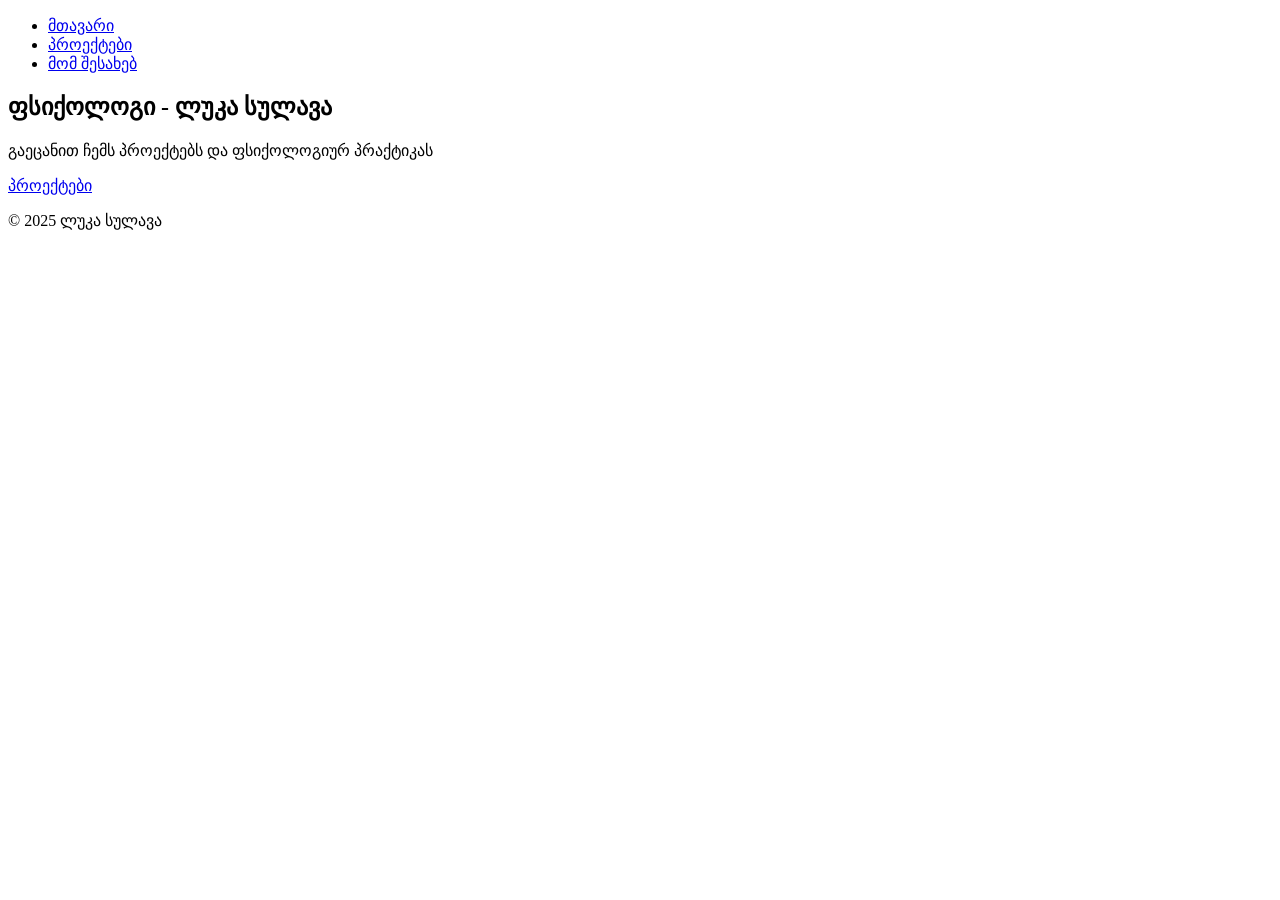
==== index.html @ 7246f7c3 "Create index.html" ====
<!DOCTYPE html>
<html lang="ka">
<head>
  <meta charset="UTF-8">
  <meta name="viewport" content="width=device-width, initial-scale=1.0">
  <title>ფსიქოლოგი - ლუკა სულავა</title>
  <link rel="stylesheet" href="css/style.css">
</head>
<body>
  <header>
    <nav>
      <ul>
        <li><a href="index.html">მთავარი</a></li>
        <li><a href="projects.html">პროექტები</a></li>
        <li><a href="about.html">მომ შესახებ</a></li>
      </ul>
    </nav>
  </header>

  <section class="hero">
    <h1>ფსიქოლოგი - ლუკა სულავა</h1>
    <p>გაეცანით ჩემს პროექტებს და ფსიქოლოგიურ პრაქტიკას</p>
    <a href="projects.html" class="btn">პროექტები</a>
  </section>

  <footer>
    <p>&copy; 2025 ლუკა სულავა</p>
  </footer>

  <script src="js/main.js"></script>
</body>
</html>
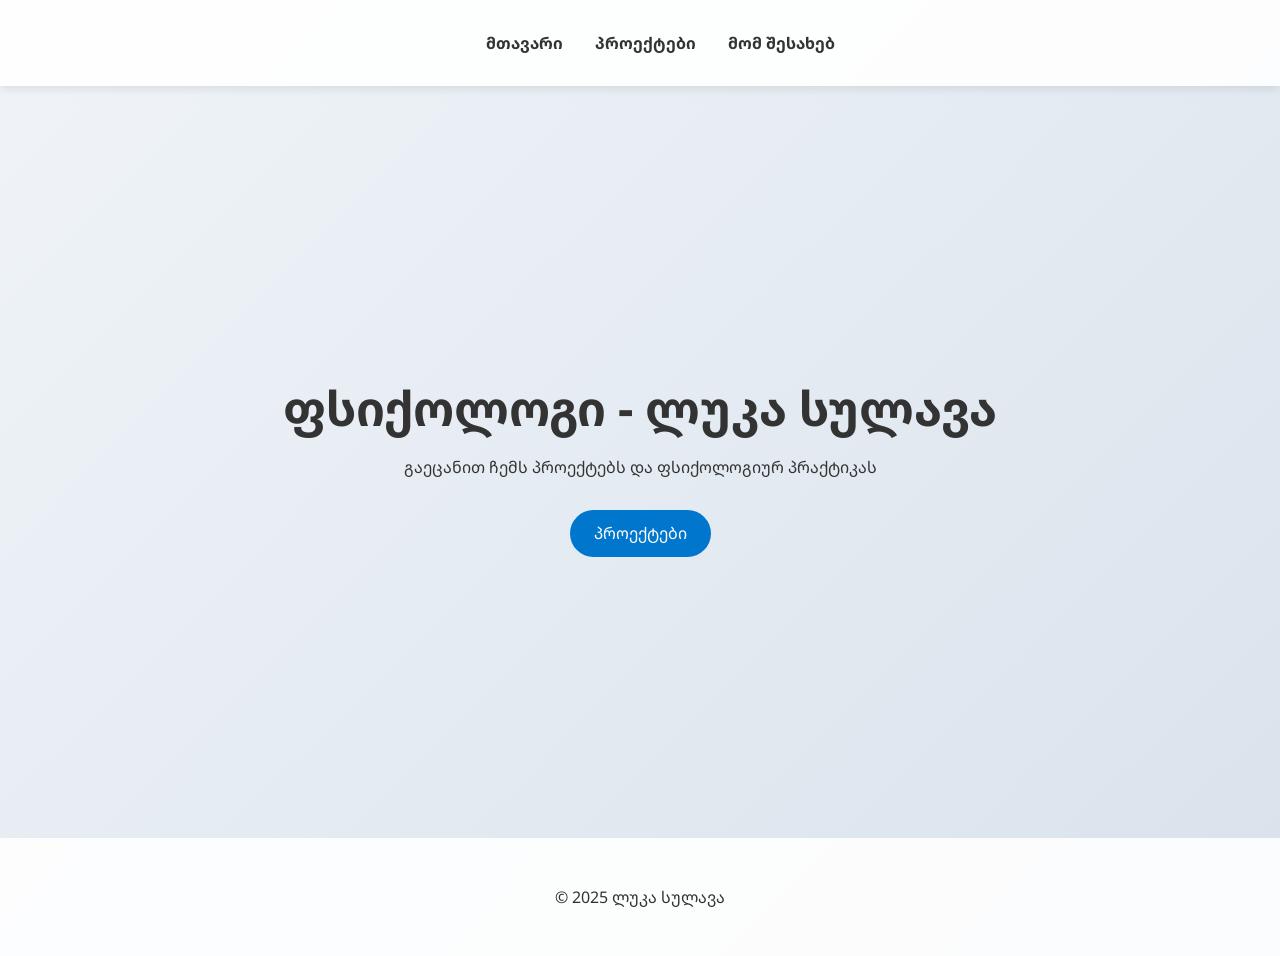
==== commit 3b2d0330: "Update index.html" ====
--- a/index.html
+++ b/index.html
@@ -4,7 +4,7 @@
   <meta charset="UTF-8">
   <meta name="viewport" content="width=device-width, initial-scale=1.0">
   <title>ფსიქოლოგი - ლუკა სულავა</title>
-  <link rel="stylesheet" href="css/style.css">
+  <link rel="stylesheet" href="style.css">
 </head>
 <body>
   <header>
@@ -18,15 +18,18 @@
   </header>
 
   <section class="hero">
-    <h1>ფსიქოლოგი - ლუკა სულავა</h1>
-    <p>გაეცანით ჩემს პროექტებს და ფსიქოლოგიურ პრაქტიკას</p>
-    <a href="projects.html" class="btn">პროექტები</a>
+    <div class="hero-content">
+      <h1>ფსიქოლოგი - ლუკა სულავა</h1>
+      <p>გაეცანით ჩემს პროექტებს და ფსიქოლოგიურ პრაქტიკას</p>
+      <a href="projects.html" class="btn">პროექტები</a>
+    </div>
+    <div class="hero-animation"></div>
   </section>
 
   <footer>
     <p>&copy; 2025 ლუკა სულავა</p>
   </footer>
 
-  <script src="js/main.js"></script>
+  <script src="main.js"></script>
 </body>
 </html>
--- a/style.css
+++ b/style.css
@@ -0,0 +1,102 @@
+@import url('https://fonts.googleapis.com/css2?family=Noto+Sans+Georgian&display=swap');
+
+body {
+  margin: 0;
+  font-family: 'Noto Sans Georgian', sans-serif;
+  background: linear-gradient(135deg, #f0f4f8, #d9e2ec);
+  color: #333;
+}
+
+header {
+  background: rgba(255, 255, 255, 0.9);
+  position: sticky;
+  top: 0;
+  padding: 1rem;
+  box-shadow: 0 2px 10px rgba(0,0,0,0.1);
+  z-index: 10;
+}
+
+nav ul {
+  list-style: none;
+  display: flex;
+  gap: 2rem;
+  justify-content: center;
+}
+
+nav a {
+  text-decoration: none;
+  color: #333;
+  font-weight: bold;
+  transition: color 0.3s;
+}
+
+nav a:hover {
+  color: #0077cc;
+}
+
+.hero {
+  display: flex;
+  flex-direction: column;
+  align-items: center;
+  justify-content: center;
+  min-height: 80vh;
+  text-align: center;
+  animation: fadeIn 2s ease-in-out;
+}
+
+.hero h1 {
+  font-size: 3rem;
+  margin-bottom: 1rem;
+}
+
+.btn {
+  display: inline-block;
+  padding: 0.8rem 1.5rem;
+  margin-top: 1rem;
+  background: #0077cc;
+  color: white;
+  border-radius: 50px;
+  text-decoration: none;
+  transition: transform 0.3s;
+}
+
+.btn:hover {
+  transform: scale(1.05);
+}
+
+.projects {
+  padding: 4rem 2rem;
+  text-align: center;
+}
+
+.project-list {
+  display: flex;
+  flex-wrap: wrap;
+  justify-content: center;
+  gap: 2rem;
+}
+
+.project {
+  background: white;
+  border-radius: 15px;
+  padding: 1rem;
+  max-width: 300px;
+  box-shadow: 0 10px 20px rgba(0,0,0,0.1);
+  transition: transform 0.3s;
+}
+
+.project:hover {
+  transform: translateY(-10px);
+}
+
+footer {
+  text-align: center;
+  padding: 2rem;
+  background: rgba(255, 255, 255, 0.9);
+  margin-top: 2rem;
+}
+
+@keyframes fadeIn {
+  from { opacity: 0; transform: translateY(20px); }
+  to { opacity: 1; transform: translateY(0); }
+}
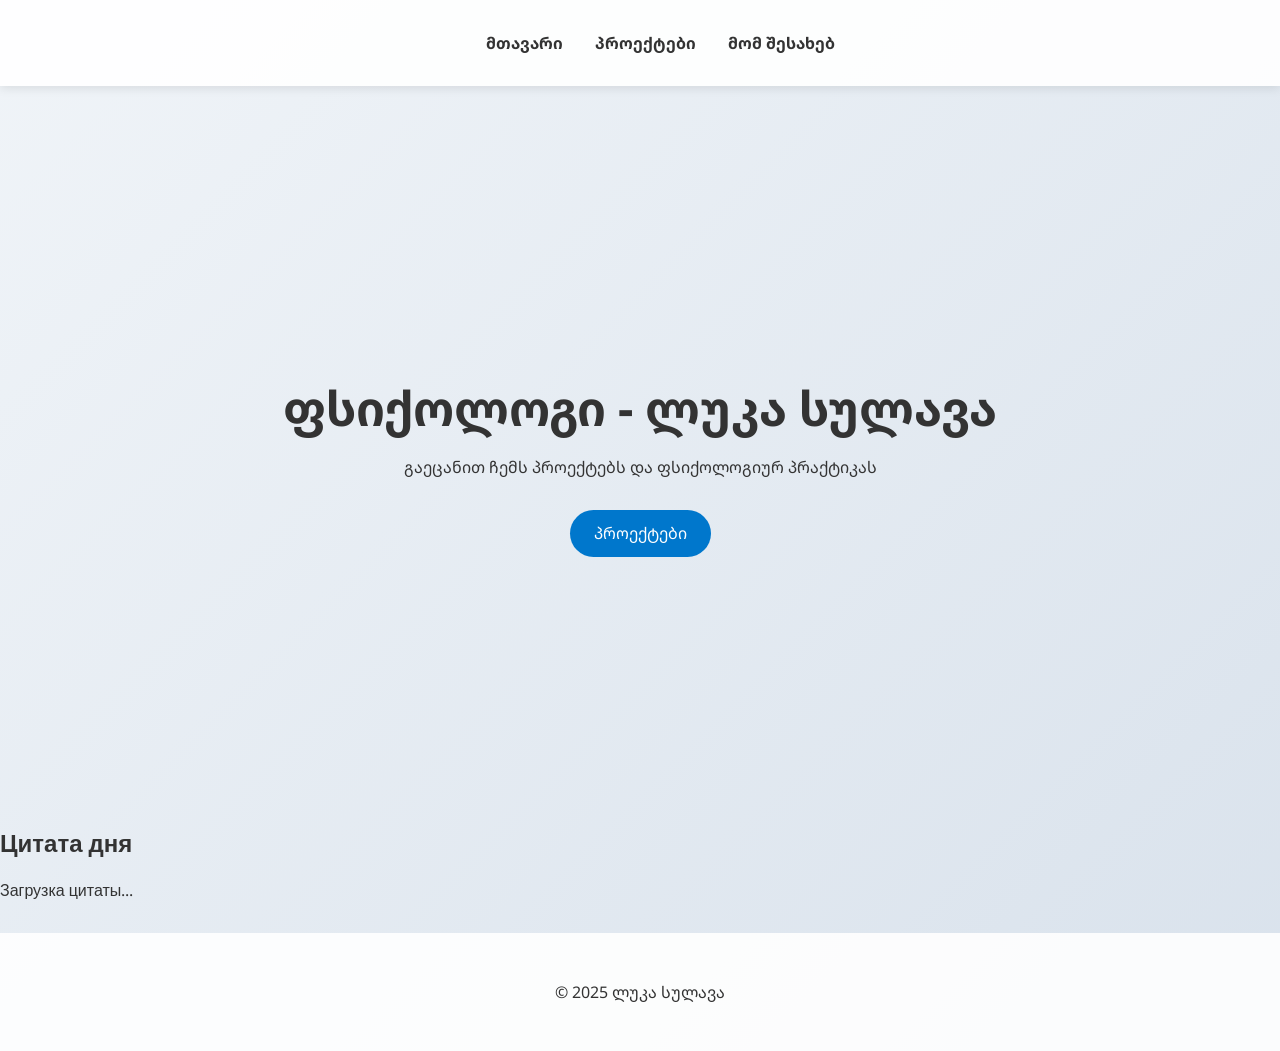
==== commit 6f0058ad: "Update index.html" ====
--- a/index.html
+++ b/index.html
@@ -18,17 +18,26 @@
   </header>
 
   <section class="hero">
-    <div class="hero-content">
-      <h1>ფსიქოლოგი - ლუკა სულავა</h1>
-      <p>გაეცანით ჩემს პროექტებს და ფსიქოლოგიურ პრაქტიკას</p>
-      <a href="projects.html" class="btn">პროექტები</a>
-    </div>
-    <div class="hero-animation"></div>
-  </section>
+  <div class="hero-content">
+    <h1>ფსიქოლოგი - ლუკა სულავა</h1>
+    <p>გაეცანით ჩემს პროექტებს და ფსიქოლოგიურ პრაქტიკას</p>
+    <a href="projects.html" class="btn">პროექტები</a>
+  </div>
+  <div class="hero-animation"></div>
+</section>
 
-  <footer>
-    <p>&copy; 2025 ლუკა სულავა</p>
-  </footer>
+<!-- Блок динамических цитат -->
+<section class="dynamic-quotes">
+  <h2>Цитата дня</h2>
+  <div id="quoteContainer">
+    <p id="quoteText">Загрузка цитаты...</p>
+    <span id="quoteAuthor"></span>
+  </div>
+</section>
+
+<footer>
+  <p>&copy; 2025 ლუკა სულავა</p>
+</footer>
 
   <script src="main.js"></script>
 </body>
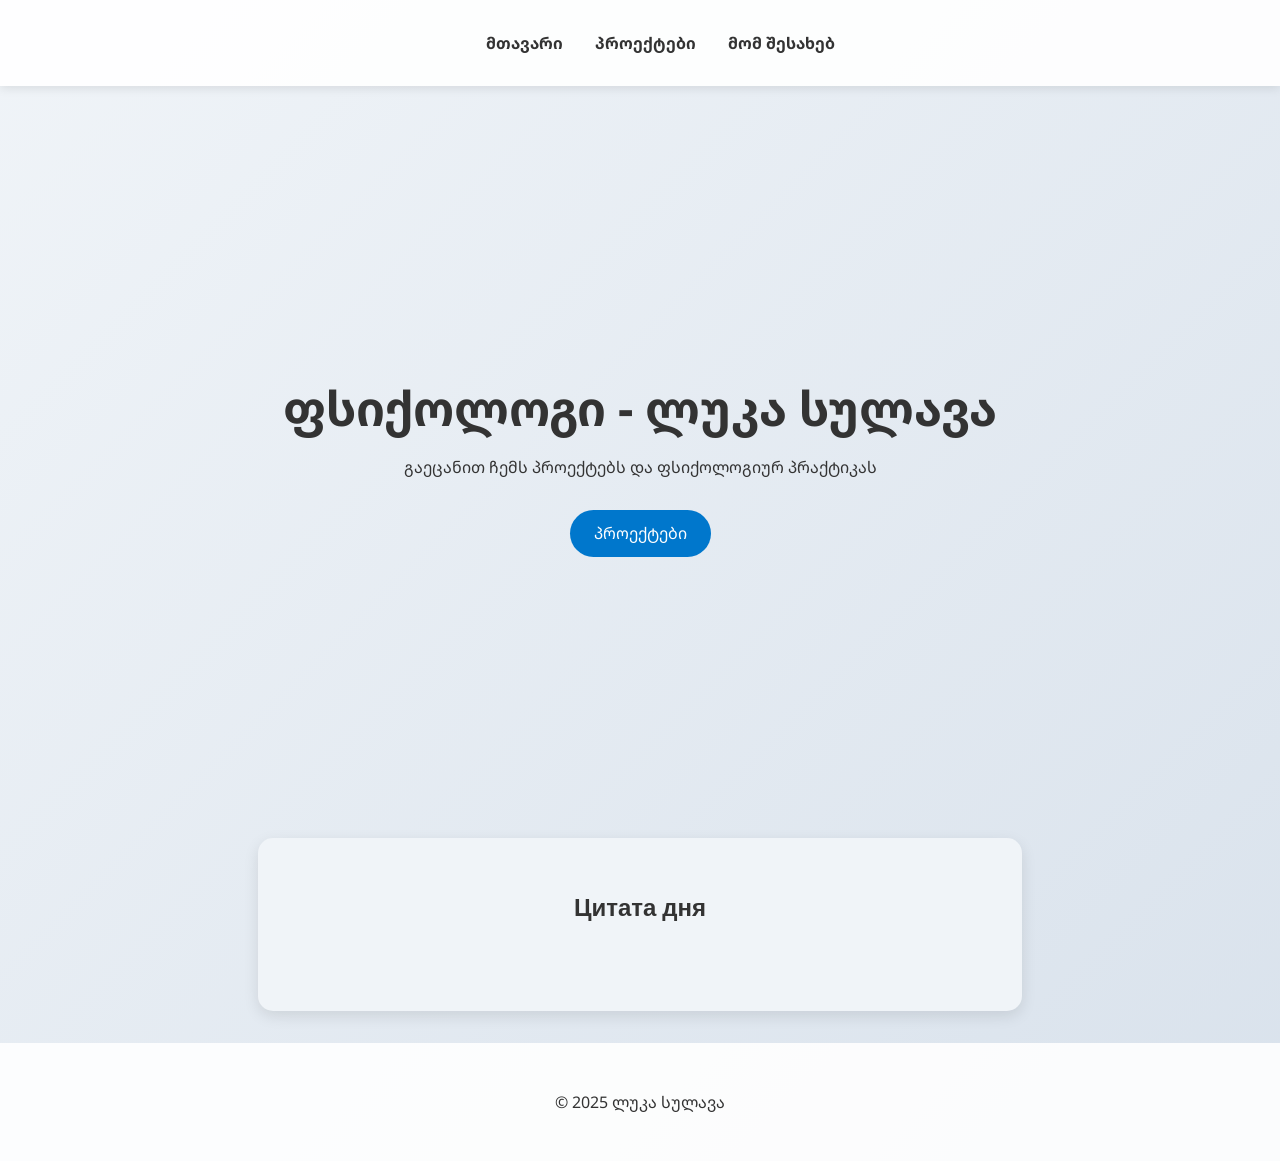
==== commit 43d24079: "Update index.html" ====
--- a/index.html
+++ b/index.html
@@ -27,6 +27,7 @@
 </section>
 
 <!-- Блок динамических цитат -->
+<!-- Блок динамических цитат -->
 <section class="dynamic-quotes">
   <h2>Цитата дня</h2>
   <div id="quoteContainer">
--- a/style.css
+++ b/style.css
@@ -100,3 +100,36 @@
   from { opacity: 0; transform: translateY(20px); }
   to { opacity: 1; transform: translateY(0); }
 }
+
+
+/* Динамические цитаты */
+.dynamic-quotes { 
+  background: #f0f4f8; 
+  text-align: center; 
+  padding: 2rem; 
+  border-radius: 15px; 
+  margin: 2rem auto; 
+  max-width: 700px; 
+  box-shadow: 0 5px 15px rgba(0,0,0,0.1);
+  font-family: 'Noto Sans Georgian', sans-serif;
+}
+
+#quoteContainer { 
+  opacity: 0; 
+  transition: opacity 1s ease; 
+}
+
+#quoteContainer.visible { 
+  opacity: 1; 
+}
+
+.dynamic-quotes p { 
+  font-size: 1.3rem; 
+  margin: 0 0 0.5rem 0; 
+}
+
+.dynamic-quotes span { 
+  font-weight: bold; 
+  color: #0077cc; 
+}
+
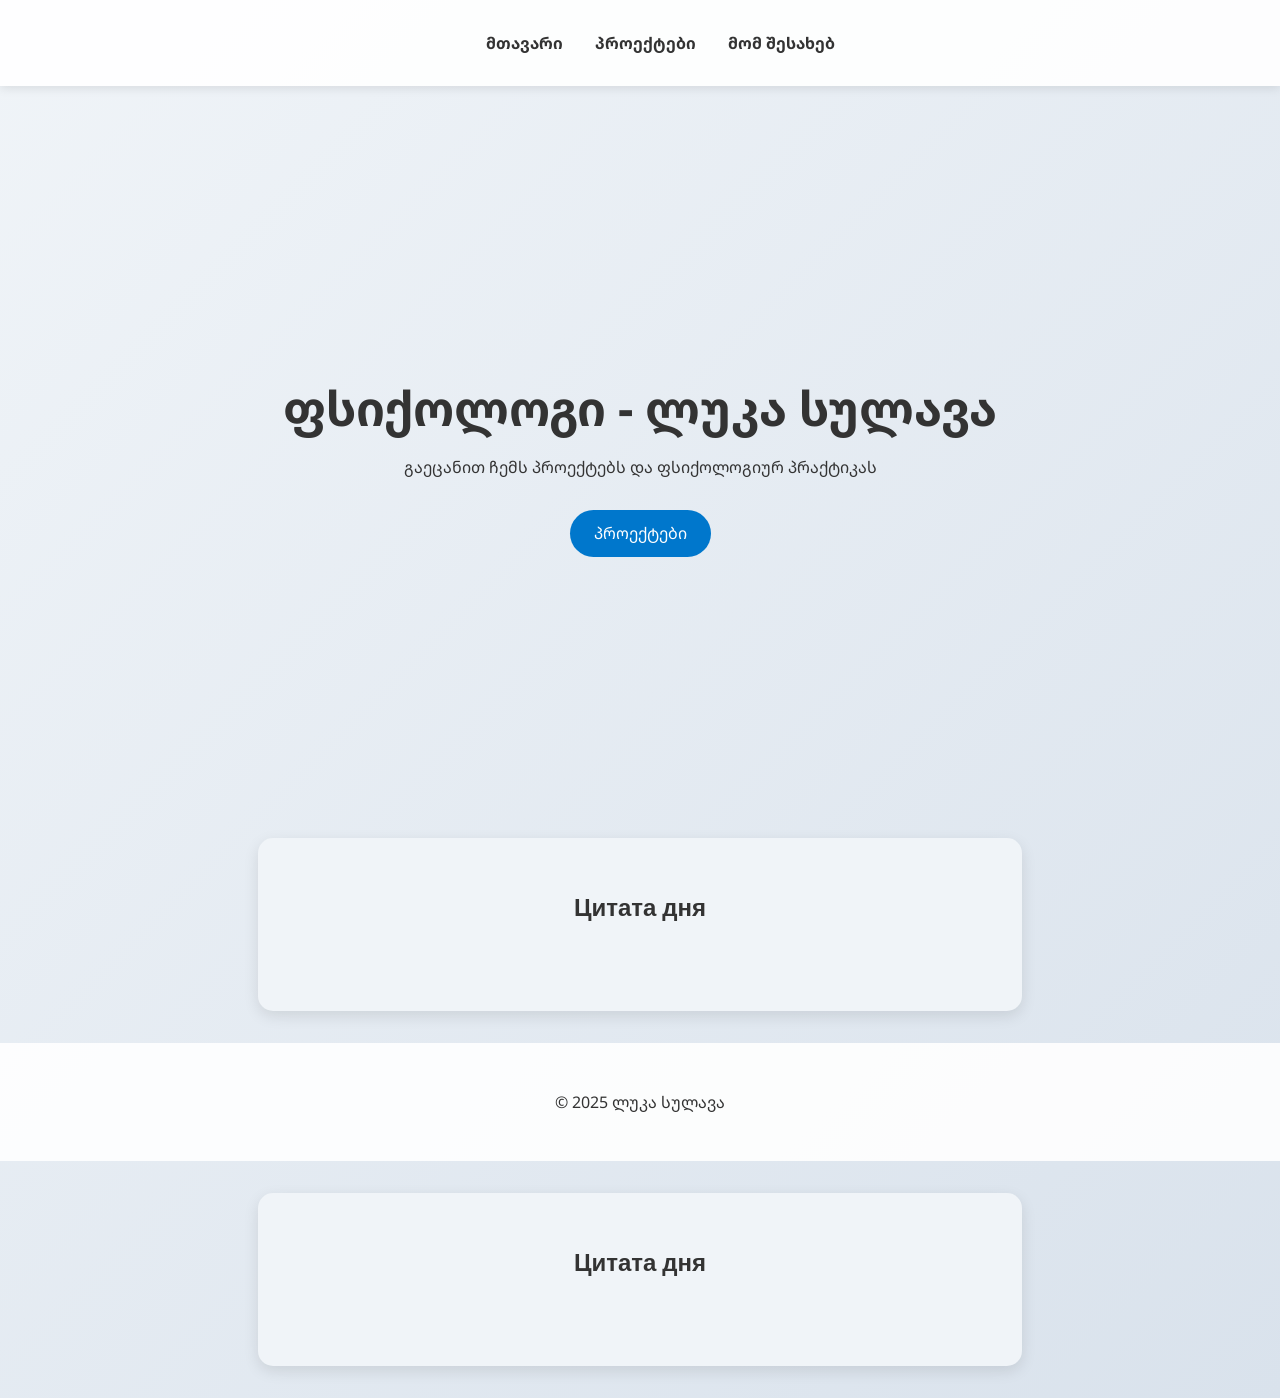
==== commit 56fbbf5f: "Update index.html" ====
--- a/index.html
+++ b/index.html
@@ -40,6 +40,17 @@
   <p>&copy; 2025 ლუკა სულავა</p>
 </footer>
 
+
+
+  <!-- Блок динамических цитат -->
+<section class="dynamic-quotes">
+  <h2>Цитата дня</h2>
+  <div id="quoteContainer">
+    <p id="quoteText">Загрузка цитаты...</p>
+    <span id="quoteAuthor"></span>
+  </div>
+</section>
+
   <script src="main.js"></script>
 </body>
 </html>
